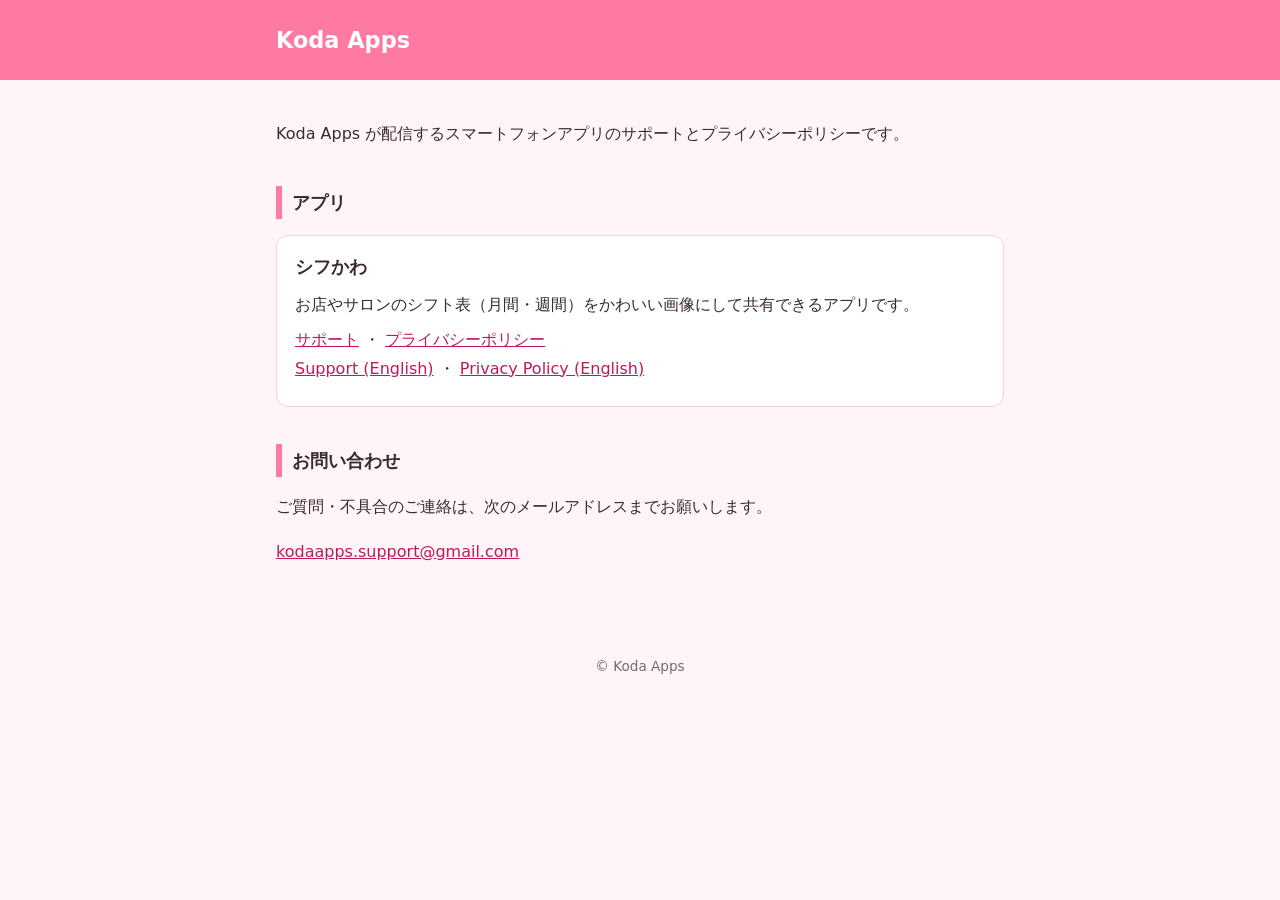
==== index.html @ 444e64cc "feat: Koda Apps 公開サイトの初回配置（シフかわのサポート・ポリシーと運用ルール） GitHub Pages（main のルート）向けに、トップのアプリ一覧とシフかわの日英サポート／プラ" ====
<!doctype html>
<html lang="ja">
<head>
<meta charset="utf-8">
<meta name="viewport" content="width=device-width, initial-scale=1">
<title>Koda Apps</title>
<link rel="stylesheet" href="style.css">
</head>
<body>
<header><div class="inner"><h1>Koda Apps</h1></div></header>
<main>
<p>Koda Apps が配信するスマートフォンアプリのサポートとプライバシーポリシーです。</p>

<h2>アプリ</h2>
<div class="app">
  <h3>シフかわ</h3>
  <p>お店やサロンのシフト表（月間・週間）をかわいい画像にして共有できるアプリです。</p>
  <p>
    <a href="shift-image/support/">サポート</a>
    ・ <a href="shift-image/privacy/">プライバシーポリシー</a><br>
    <a href="shift-image/en/support/">Support (English)</a>
    ・ <a href="shift-image/en/privacy/">Privacy Policy (English)</a>
  </p>
</div>

<h2>お問い合わせ</h2>
<p>ご質問・不具合のご連絡は、次のメールアドレスまでお願いします。</p>
<p><a href="mailto:kodaapps.support@gmail.com">kodaapps.support@gmail.com</a></p>
</main>
<footer>© Koda Apps</footer>
</body>
</html>
---- style.css ----
:root {
  --pink: #ff7aa2;
  --bg: #fff5f8;
  --ink: #3a2a31;
  --muted: #7a6670;
}
* {
  box-sizing: border-box;
}
body {
  margin: 0;
  font-family: "Hiragino Sans", "Noto Sans JP", system-ui, sans-serif;
  color: var(--ink);
  background: var(--bg);
  line-height: 1.8;
}
a {
  color: #c2185b;
}
header {
  background: var(--pink);
  color: #fff;
  padding: 20px 16px;
}
header .inner,
main {
  max-width: 760px;
  margin: 0 auto;
  padding: 0 16px;
}
header h1 {
  margin: 0;
  font-size: 1.4rem;
}
header nav a {
  color: #fff;
  margin-right: 16px;
  font-size: 0.9rem;
}
main {
  padding-top: 24px;
  padding-bottom: 48px;
}
h2 {
  font-size: 1.15rem;
  border-left: 6px solid var(--pink);
  padding-left: 10px;
  margin-top: 2em;
}
table {
  border-collapse: collapse;
  width: 100%;
  font-size: 0.92rem;
}
th,
td {
  border: 1px solid #f0d3dc;
  padding: 8px 10px;
  text-align: left;
  vertical-align: top;
  background: #fff;
}
th {
  background: #ffe4ec;
  white-space: nowrap;
}
footer {
  text-align: center;
  color: var(--muted);
  font-size: 0.85rem;
  padding: 24px 16px;
}

.app {
  background: #fff;
  border: 1px solid #f0d3dc;
  border-radius: 12px;
  padding: 16px 18px;
  margin: 16px 0;
}
.app h3 {
  margin: 0 0 0.4em;
  font-size: 1.1rem;
}
.app p {
  margin: 0.4em 0;
}
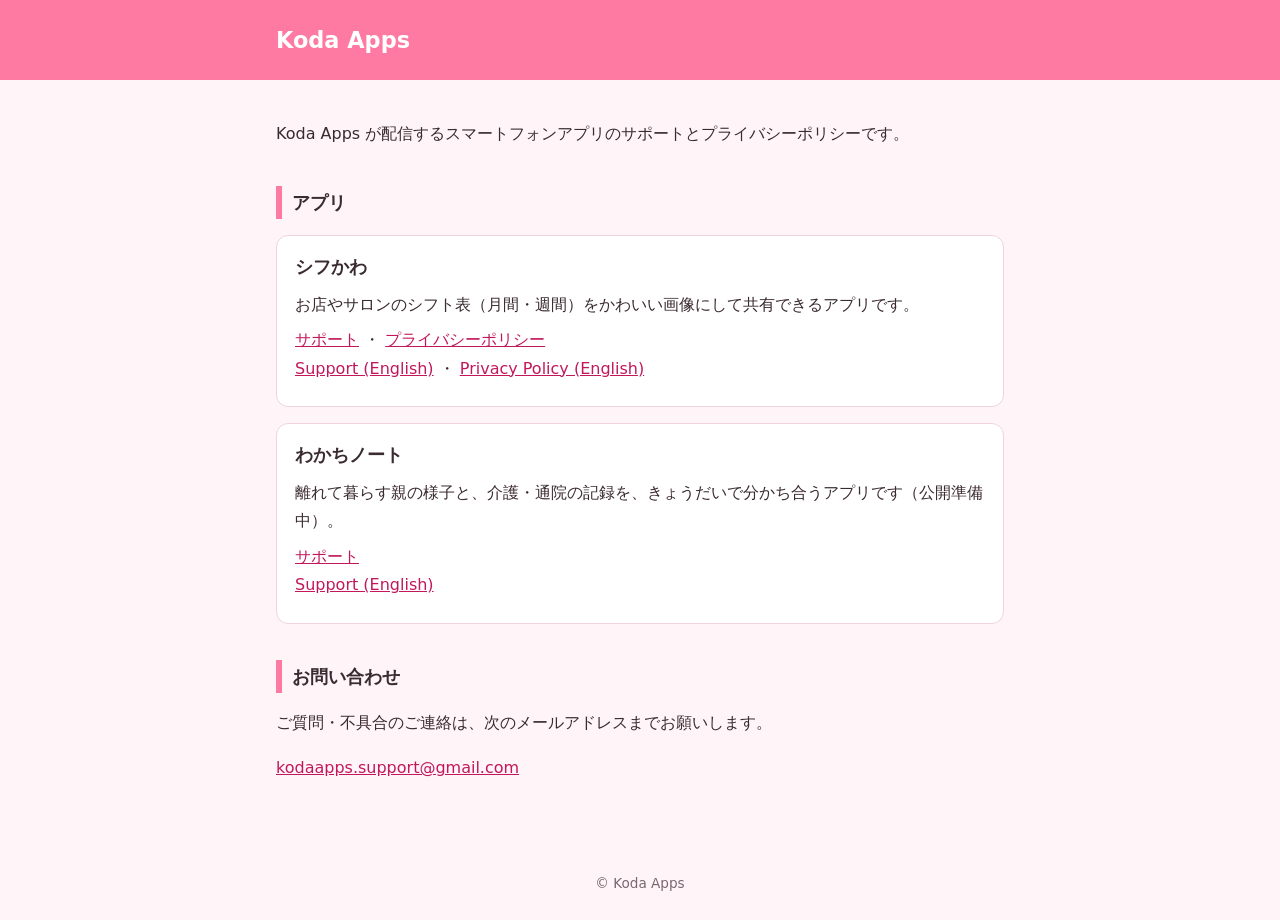
==== commit b3830e3e: "feat: トップのアプリ一覧にわかちノートを足す" ====
--- a/index.html
+++ b/index.html
@@ -22,6 +22,14 @@
     ・ <a href="shift-image/en/privacy/">Privacy Policy (English)</a>
   </p>
 </div>
+<div class="app">
+  <h3>わかちノート</h3>
+  <p>離れて暮らす親の様子と、介護・通院の記録を、きょうだいで分かち合うアプリです（公開準備中）。</p>
+  <p>
+    <a href="wakachi-note/support/">サポート</a><br>
+    <a href="wakachi-note/en/support/">Support (English)</a>
+  </p>
+</div>
 
 <h2>お問い合わせ</h2>
 <p>ご質問・不具合のご連絡は、次のメールアドレスまでお願いします。</p>
